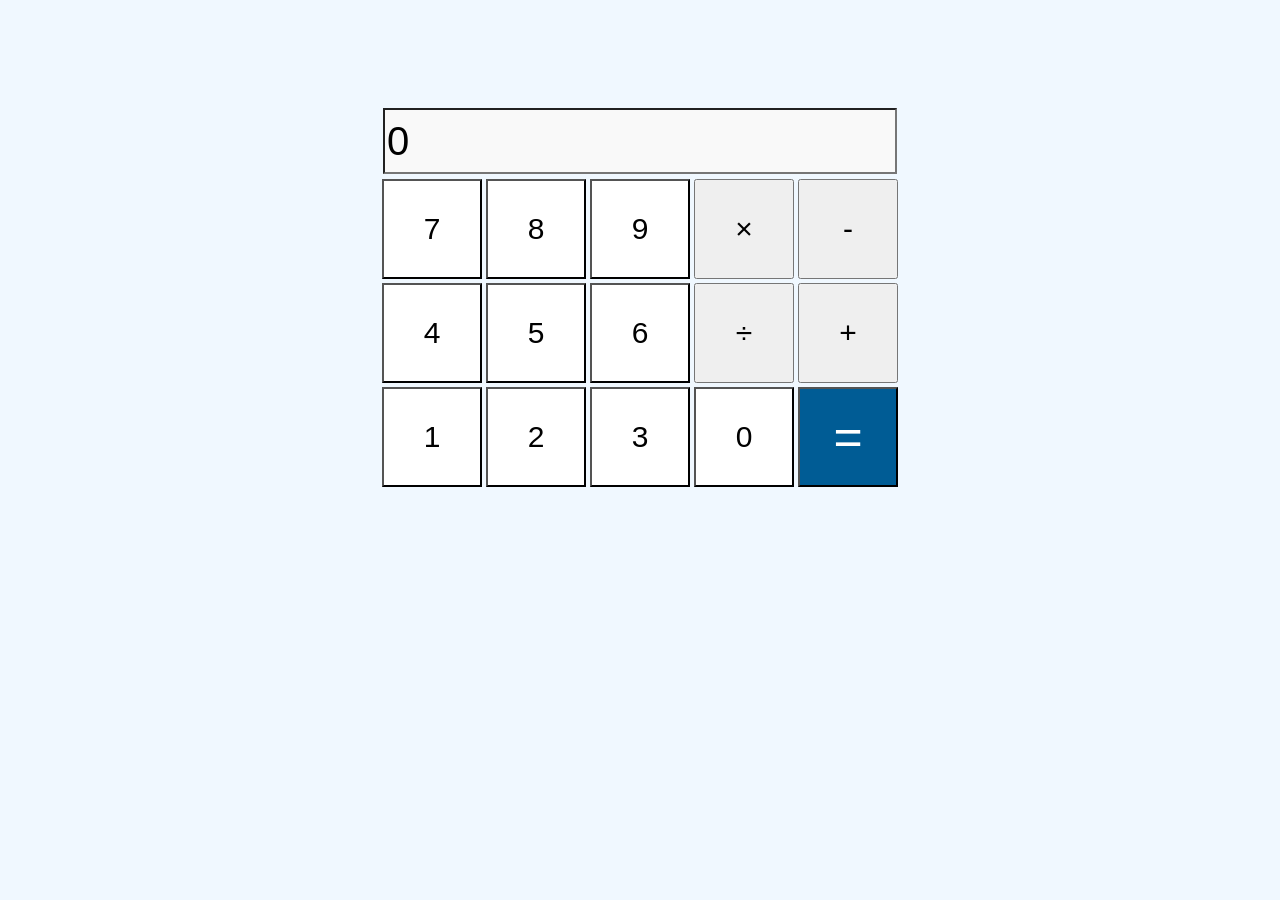
==== html/calculator.html @ 0c1036f1 "Project Lab" ====
<!DOCTYPE html>

<head>
    <title>Calculator</title>
    <style>
        body {
            background-color: aliceblue;
            padding-top: 100px;
        }
        
        input {
            width: 506px;
            height: 60px;
            font-size: 40px;
            background-color: rgb(249, 249, 249);
        }
        
        button {
            cursor: pointer;
            font-size: 30px;
            height: 100px;
            width: 100px;
        }
        
        button:hover {
            background-color: rgba(0, 92, 149, 0.165);
        }
        
        .number {
            background-color: white;
        }
        
        #equal {
            background-color: rgb(0, 92, 149);
            color: white;
            font-size: 50px;
        }
        
        #equal:hover {
            background-color: rgb(9, 121, 174);
        }
    </style>
</head>

<body>
    <center>
        <table>
            <label for=""></label>
            <tr><input type="text" value="0"></tr>
            <tr>
                <td><button class="number">7</button></td>
                <td><button class="number">8</button></td>
                <td><button class="number">9</button></td>
                <td><button>×</button></td>
                <td><button>-</button></td>
            </tr>
            <tr>
                <td><button class="number">4</button></td>
                <td><button class="number">5</button></td>
                <td><button class="number">6</button></td>
                <td><button>÷</button></td>
                <td><button>+</button></td>
            </tr>
            <tr>
                <td><button class="number">1</button></td>
                <td><button class="number">2</button></td>
                <td><button class="number">3</button></td>
                <td><button class="number">0</button></td>
                <td><button id="equal">=</button></td>
            </tr>
            <tr>
                <td></td>
                <td></td>
                <td></td>
                <td></td>
            </tr>
        </table>
    </center>
</body>

</html>
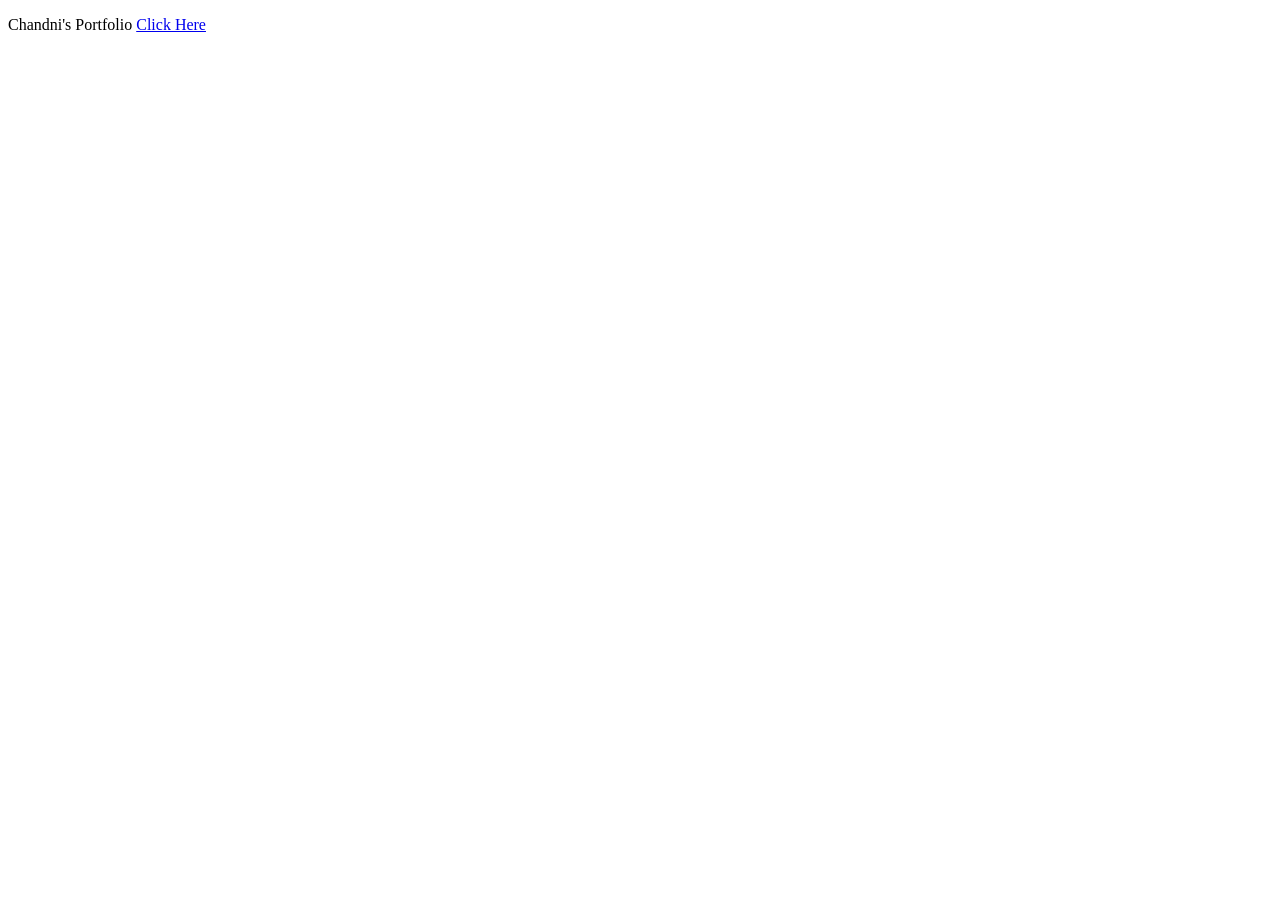
==== commit a96e71b5: "Added portfolio" ====
--- a/html/calculator.html
+++ b/html/calculator.html
@@ -1,81 +1,18 @@
 <!DOCTYPE html>
+<html lang="en">
 
 <head>
-    <title>Calculator</title>
-    <style>
-        body {
-            background-color: aliceblue;
-            padding-top: 100px;
-        }
-        
-        input {
-            width: 506px;
-            height: 60px;
-            font-size: 40px;
-            background-color: rgb(249, 249, 249);
-        }
-        
-        button {
-            cursor: pointer;
-            font-size: 30px;
-            height: 100px;
-            width: 100px;
-        }
-        
-        button:hover {
-            background-color: rgba(0, 92, 149, 0.165);
-        }
-        
-        .number {
-            background-color: white;
-        }
-        
-        #equal {
-            background-color: rgb(0, 92, 149);
-            color: white;
-            font-size: 50px;
-        }
-        
-        #equal:hover {
-            background-color: rgb(9, 121, 174);
-        }
-    </style>
+    <meta charset="UTF-8">
+    <meta http-equiv="X-UA-Compatible" content="IE=edge">
+    <meta name="viewport" content="width=device-width, initial-scale=1.0">
+    <title>portfolio</title>
 </head>
 
 <body>
-    <center>
-        <table>
-            <label for=""></label>
-            <tr><input type="text" value="0"></tr>
-            <tr>
-                <td><button class="number">7</button></td>
-                <td><button class="number">8</button></td>
-                <td><button class="number">9</button></td>
-                <td><button>×</button></td>
-                <td><button>-</button></td>
-            </tr>
-            <tr>
-                <td><button class="number">4</button></td>
-                <td><button class="number">5</button></td>
-                <td><button class="number">6</button></td>
-                <td><button>÷</button></td>
-                <td><button>+</button></td>
-            </tr>
-            <tr>
-                <td><button class="number">1</button></td>
-                <td><button class="number">2</button></td>
-                <td><button class="number">3</button></td>
-                <td><button class="number">0</button></td>
-                <td><button id="equal">=</button></td>
-            </tr>
-            <tr>
-                <td></td>
-                <td></td>
-                <td></td>
-                <td></td>
-            </tr>
-        </table>
-    </center>
+    <p>Chandni's Portfolio
+        <a href="https://squshworks.carrd.co/">Click Here</a>
+    </p>
+
 </body>
 
 </html>
